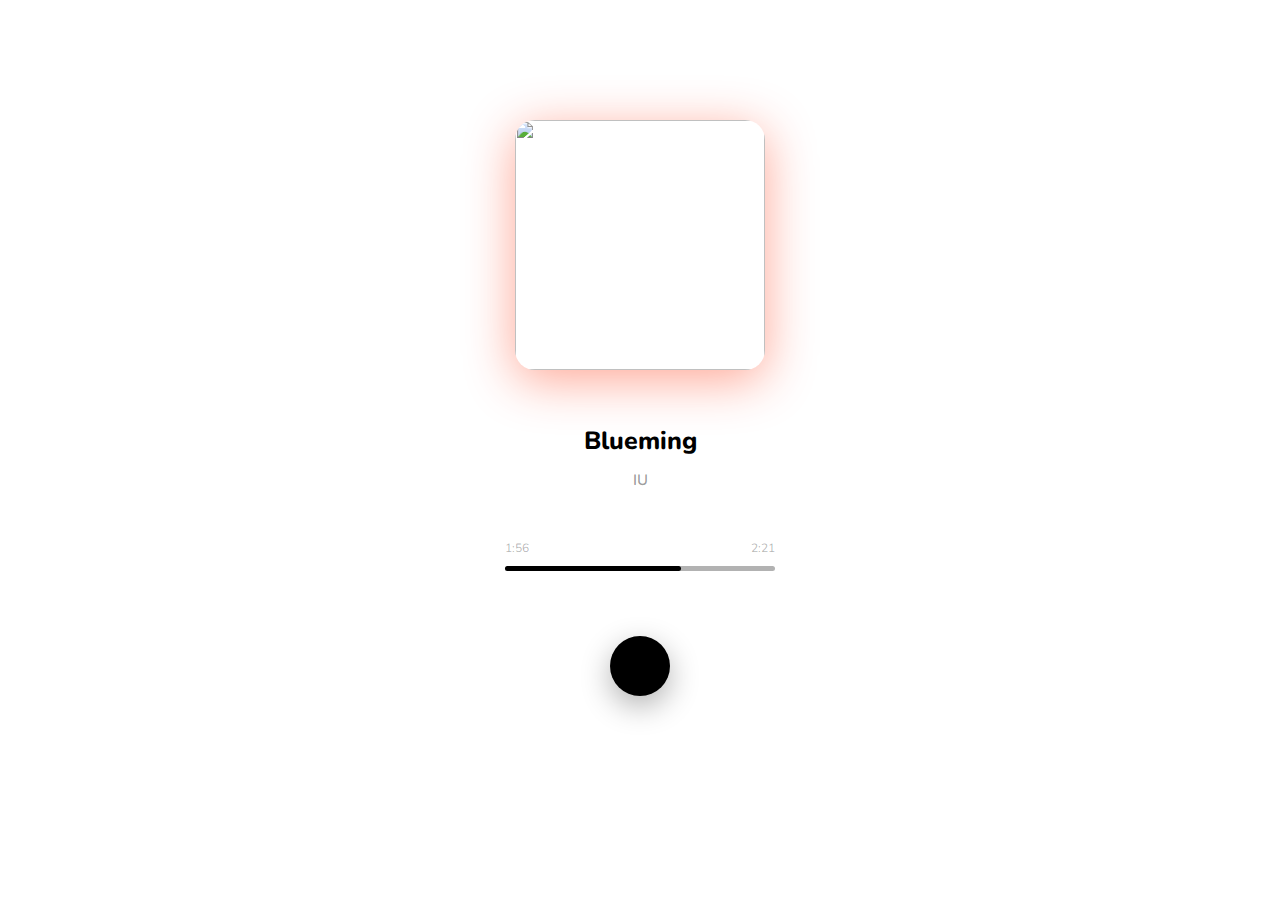
==== play.html @ 588d41a9 "first-complete" ====
<!DOCTYPE html>
<html>
  <head>
    <meta charset="utf-8" />
    <meta name="viewport" content="width=device-width" />
    <title>Bini Music</title>
    <link
      rel="stylesheet"
      href="https://cdn.jsdelivr.net/npm/reset-css@5.0.1/reset.min.css"
    />
    <link
      rel="stylesheet"
      href="https://cdn.jsdelivr.net/gh/FortAwesome/Font-Awesome@5.14.0/css/all.min.css"
    />
    <link rel="stylesheet" href="style.css" />
    <script
      src="https://kit.fontawesome.com/4981bcfbf9.js"
      crossorigin="anonymous"
    ></script>
  </head>
  <body>
    <header>
      <div class="header">
        <a href="index.html"
          ><span><i class="fa-solid fa-chevron-left"></i></span
        ></a>
        <span><i class="fa-solid fa-magnifying-glass"></i></span>
      </div>
    </header>

    <main>
      <div class="play__musician">
        <img
          class="play__musician__img"
          src="https://lh3.googleusercontent.com/alWLsNVvCDvoRhwYELsityi5-_NdwKPQaSOqTD3Qjb4TY6YH0VyKhZWNGu91nEpgUEIVEeQFyFnimiws=w544-h544-l90-rj"
        />
        <div class="musician__info">
          <span class="black-title">Blueming</span>
          <span class="gray-title">IU</span>
        </div>
      </div>
    </main>

    <footer>
      <div class="progress-bar">
        <div class="progress-bar__time">
          <span>1:56</span>
          <span>2:21</span>
        </div>
        <div class="progress-bar__bar">
          <div class="progress">
            <span><i class="fa-solid fa-circle"></i></span>
          </div>
        </div>
      </div>

      <div class="play__control-box">
        <div class="play__control-box__controler">
          <span><i class="fa-solid fa-repeat"></i></span>
          <span><i class="fa-solid fa-backward-step fa-lg"></i></span>
          <span><i class="fa-solid fa-play fa-lg"></i></span>
          <span><i class="fa-solid fa-forward-step fa-lg"></i></span>
          <span><i class="fa-solid fa-shuffle"></i></span>
        </div>
      </div>
    </footer>
  </body>
</html>
---- style.css ----
@import url("https://fonts.googleapis.com/css2?family=Nunito:wght@600;700;800&display=swap");
@import "header.css";
@import "title.css";
@import "index.css";
@import "play.css";

:root {
  --gray: rgba(0, 0, 0, 0.5);
}

* {
  box-sizing: border-box;
}

body {
  font-family: "Nunito", sans-serif;
  max-width: 390px;
  height: 765px;
  margin: 0 auto;
  padding: 20px;
}
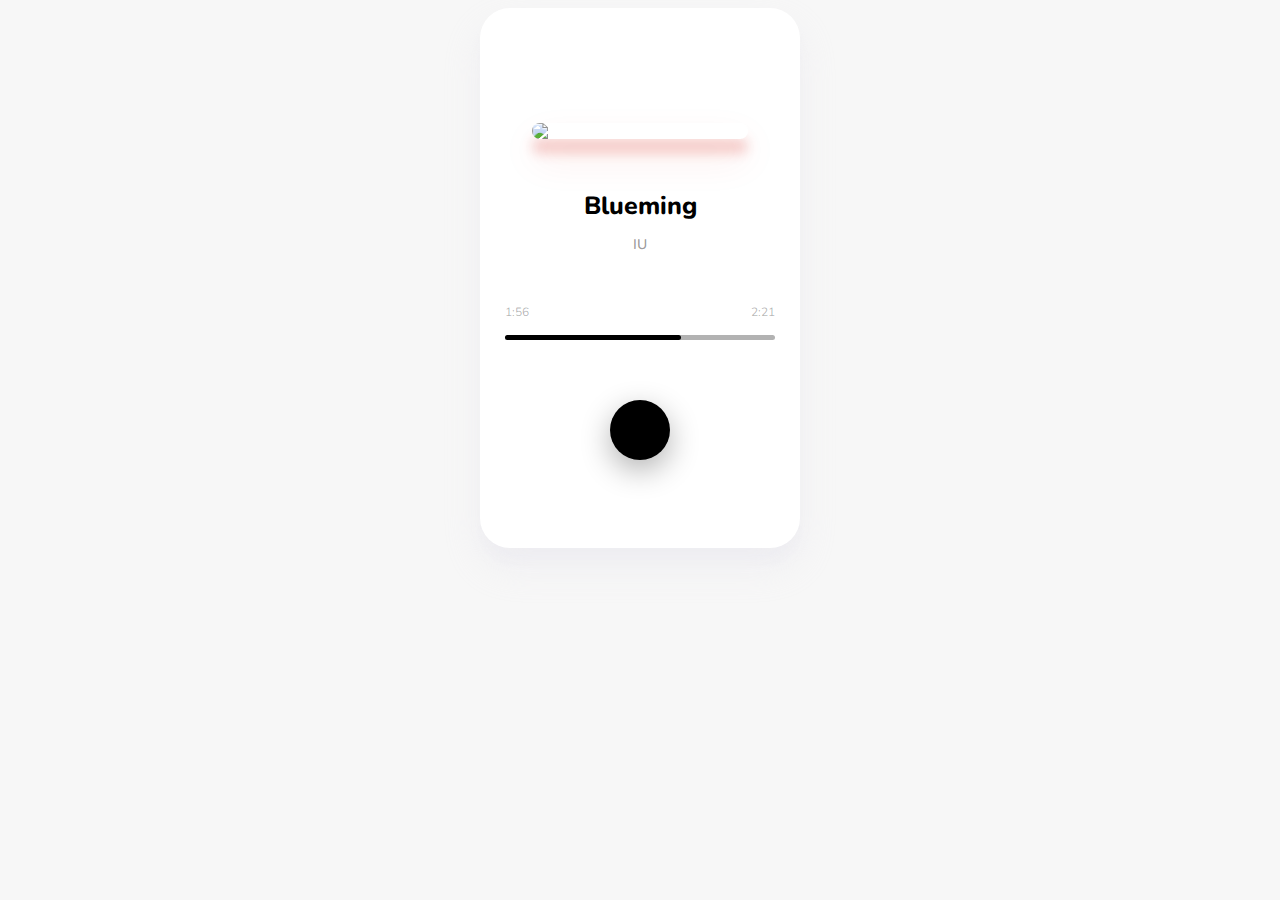
==== commit 75c0d80e: "최종수정" ====
--- a/play.html
+++ b/play.html
@@ -18,51 +18,54 @@
       crossorigin="anonymous"
     ></script>
   </head>
+
   <body>
-    <header>
-      <div class="header">
-        <a href="index.html"
-          ><span><i class="fa-solid fa-chevron-left"></i></span
-        ></a>
-        <span><i class="fa-solid fa-magnifying-glass"></i></span>
-      </div>
-    </header>
+    <div class="body">
+      <header>
+        <div class="header">
+          <a href="index.html"
+            ><span><i class="fa-solid fa-chevron-left"></i></span
+          ></a>
+          <span><i class="fa-solid fa-magnifying-glass"></i></span>
+        </div>
+      </header>
 
-    <main>
-      <div class="play__musician">
-        <img
-          class="play__musician__img"
-          src="https://lh3.googleusercontent.com/alWLsNVvCDvoRhwYELsityi5-_NdwKPQaSOqTD3Qjb4TY6YH0VyKhZWNGu91nEpgUEIVEeQFyFnimiws=w544-h544-l90-rj"
-        />
-        <div class="musician__info">
-          <span class="black-title">Blueming</span>
-          <span class="gray-title">IU</span>
-        </div>
-      </div>
-    </main>
-
-    <footer>
-      <div class="progress-bar">
-        <div class="progress-bar__time">
-          <span>1:56</span>
-          <span>2:21</span>
-        </div>
-        <div class="progress-bar__bar">
-          <div class="progress">
-            <span><i class="fa-solid fa-circle"></i></span>
+      <main>
+        <div class="play__musician">
+          <img
+            class="play__musician__img"
+            src="https://lh3.googleusercontent.com/alWLsNVvCDvoRhwYELsityi5-_NdwKPQaSOqTD3Qjb4TY6YH0VyKhZWNGu91nEpgUEIVEeQFyFnimiws=w544-h544-l90-rj"
+          />
+          <div class="musician__info">
+            <span class="black-title">Blueming</span>
+            <span class="gray-title">IU</span>
           </div>
         </div>
-      </div>
+      </main>
 
-      <div class="play__control-box">
-        <div class="play__control-box__controler">
-          <span><i class="fa-solid fa-repeat"></i></span>
-          <span><i class="fa-solid fa-backward-step fa-lg"></i></span>
-          <span><i class="fa-solid fa-play fa-lg"></i></span>
-          <span><i class="fa-solid fa-forward-step fa-lg"></i></span>
-          <span><i class="fa-solid fa-shuffle"></i></span>
+      <footer>
+        <div class="progress-bar">
+          <div class="progress-bar__time">
+            <span>1:56</span>
+            <span>2:21</span>
+          </div>
+          <div class="progress-bar__bar">
+            <div class="progress">
+              <span><i class="fa-solid fa-circle"></i></span>
+            </div>
+          </div>
         </div>
-      </div>
-    </footer>
+
+        <div class="play__control-box">
+          <div class="play__control-box__controler">
+            <span><i class="fa-solid fa-repeat"></i></span>
+            <span><i class="fa-solid fa-backward-step fa-lg"></i></span>
+            <span><i class="fa-solid fa-play fa-lg"></i></span>
+            <span><i class="fa-solid fa-forward-step fa-lg"></i></span>
+            <span><i class="fa-solid fa-shuffle"></i></span>
+          </div>
+        </div>
+      </footer>
+    </div>
   </body>
 </html>
--- a/style.css
+++ b/style.css
@@ -14,8 +14,19 @@
 
 body {
   font-family: "Nunito", sans-serif;
-  max-width: 390px;
-  height: 765px;
-  margin: 0 auto;
-  padding: 20px;
+  background-color: #f7f7f7;
+  display: flex;
+  flex-wrap: wrap;
+  justify-content: space-around;
 }
+
+.body {
+  width: 320px;
+  background-color: white;
+  min-height: 60vh;
+  border-radius: 30px;
+  box-shadow: 0 19px 38px rgba(227, 226, 235, 0.3),
+    0 15px 12px rgba(227, 226, 235, 0.2);
+  position: relative;
+  padding: 35px 25px;
+}
